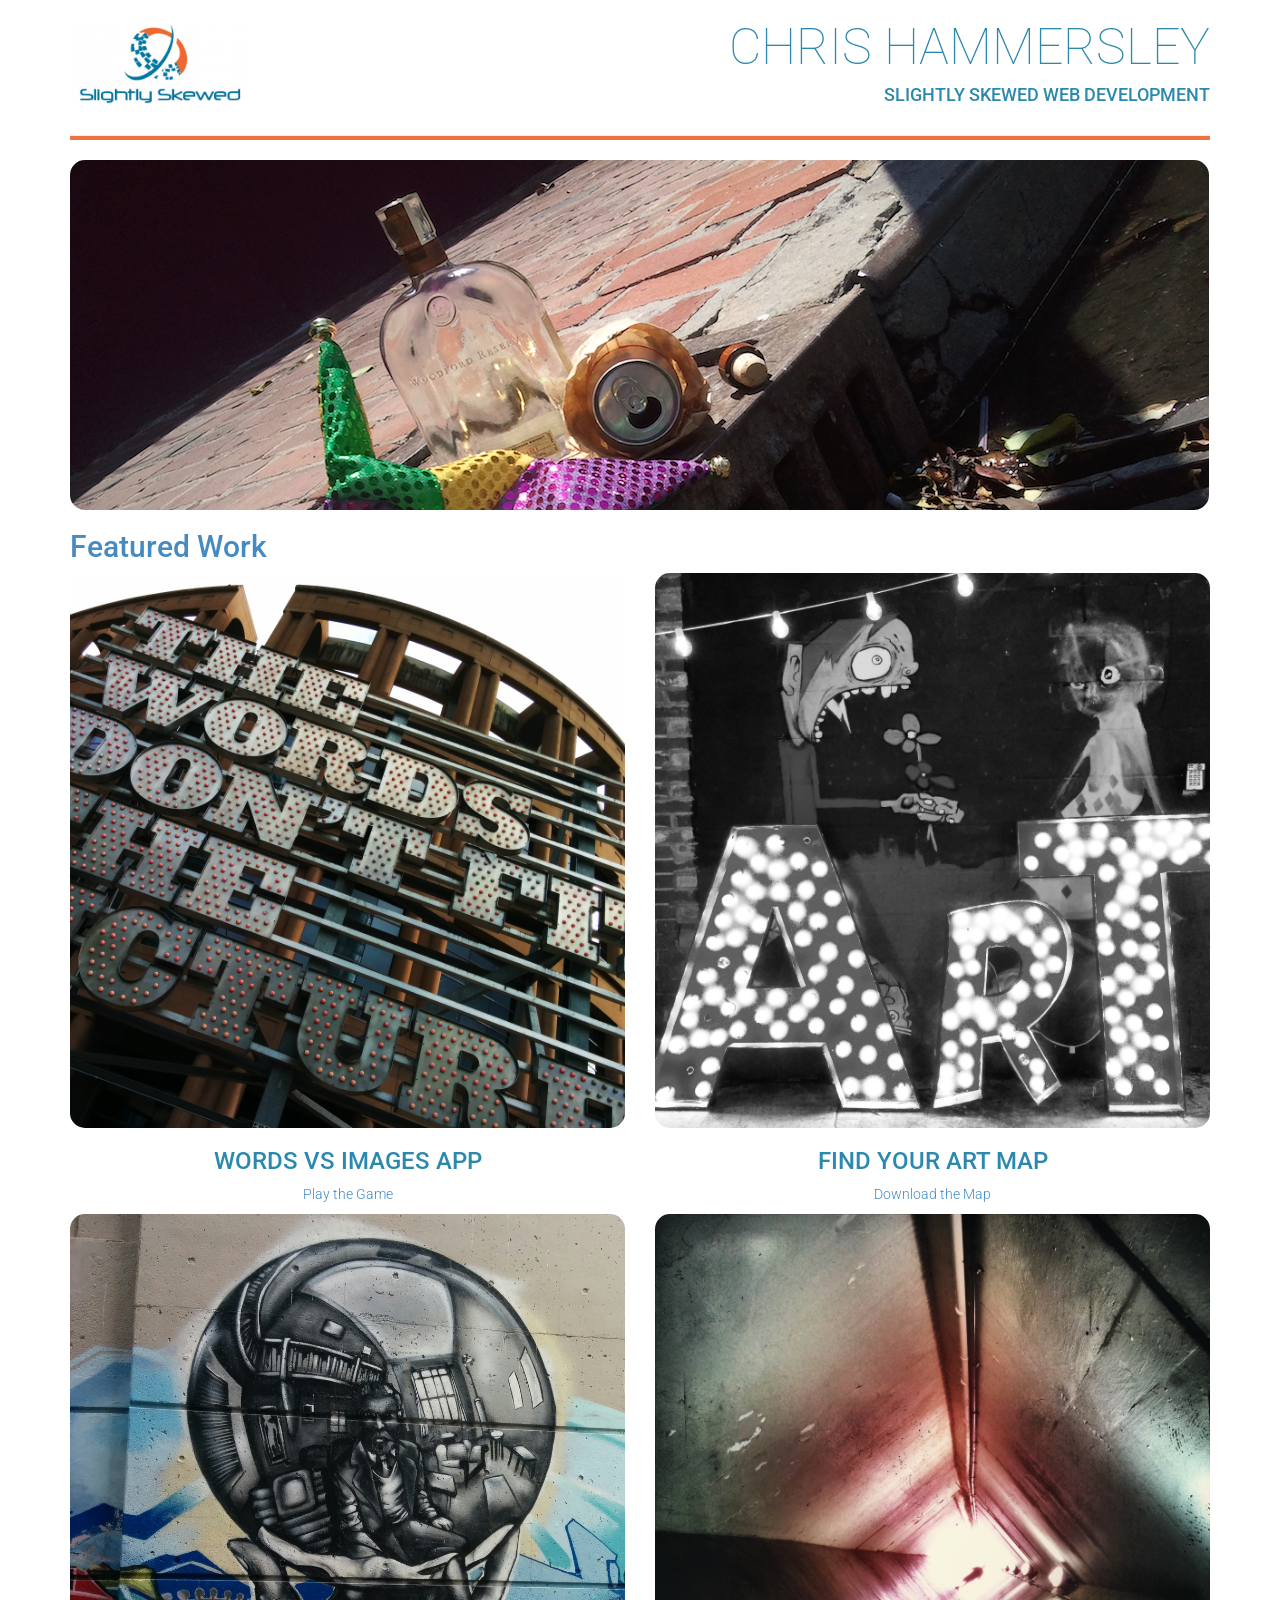
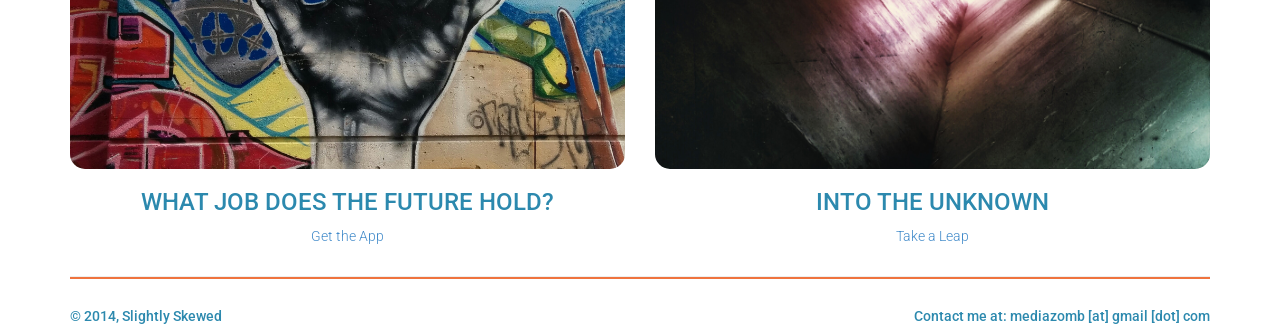
==== index.html @ 09cd9a53 "Modal Text Change for Eat your Art" ====
<!DOCTYPE html>
<html lang="en">
  <head>
    <meta charset="utf-8">
    <meta http-equiv="X-UA-Compatible" content="IE=edge">
    <meta name="viewport" content="width=device-width, initial-scale=1">
    <title>Hammersley Project 1: Portfolio</title>
    <link rel="stylesheet" href="css/bootstrap.min.css">
    <link rel="stylesheet" href="css/style.css">
    <link href='http://fonts.googleapis.com/css?family=Roboto:100,300' rel='stylesheet' type='text/css'>
    <script src="js/jquery-2.1.1.min.js"></script>
    <script src="js/bootstrap.min.js"></script>
  </head>

  <body>
  <div class="container">
    <div class="row">
      <div class="col-md-3"><img class="title-logo" src="images/logo2.png" alt="logo">
      </div>
      <div class="col-md-9 text-right text-uppercase">
        <h1 class="title-super text-thin">Chris Hammersley</h1>
        <h4>Slightly Skewed Web Development</h4>
      </div>
    </div>
    <div class="row">
    	<div class="col-md-12">
    		<hr>
    	</div>
    </div>
    <div class="row">
      <div class="col-md-12"><img src="images/splash.png" class="img-responsive" alt="main image">
      </div>
    </div>
    <div class="row">
    	<div class="col-md-12"><h2 class="text-muted">Featured Work</h2>
    	</div>
    </div>
    <div class="row text-center">
      <div class="col-md-6">
        <img class="img-responsive" src="images/words-dont-fit-the-picture.jpg" alt="app image" data-toggle="modal" data-target="#favApp">
        <h3 class="text-uppercase">Words vs Images App</h3>
        <p><a href="https://github.com/chris-hammersley/Words-vs-Images" target="_blank">Play the Game</a></p>
      </div>
      <div class="col-md-6">
        <img class="img-responsive" src="images/eat-your-art.jpg" alt="map image" data-toggle="modal" data-target="#favMap">
        <h3 class="text-uppercase">Find Your aRt Map</h3>
        <p><a href="https://github.com/chris-hammersley/Art-Map" target="_blank">Download the Map</a></p>
      </div>
    </div>
    <div class="row text-center">
      <div class="col-md-6">
        <img class="img-responsive" src="images/crystal-ball-future-mural.jpg" alt="resume image" data-toggle="modal" data-target="#resume">
        <h3 class="text-uppercase">What Job Does The Future Hold?</h3>
        <p><a href="https://github.com/chris-hammersley/Future-Proof" target="_blank">Get the App</a></p>
      </div>
      <div class="col-md-6">
        <img class="img-responsive" src="images/tunnel-into-red-light.jpg" alt="future image" data-toggle="modal" data-target="#unknown">
        <h3 class="text-uppercase">Into the Unknown</h3>
        <p><a href="https://github.com/chris-hammersley/Into-the-Unknown" target="_blank">Take a Leap</a></p>
      </div>
    </div>
    <div class="row">
      <div class="col-md-12">
        <hr class="hr-thin">
      </div>
    </div>
    <div class="row">
      <div class="col-md-3">
        <h5>© 2014, Slightly Skewed</h5>
      </div>
      <div class="col-md-9 text-right">
        <h5>Contact me at: mediazomb [at] gmail [dot] com</h5>
      </div>
    </div>
  </div>

<!-- Modal 1 -->
<div class="modal fade" id="favApp" tabindex="-1" role="dialog" aria-labelledby="favAppLabel" aria-hidden="true">
  <div class="modal-dialog">
    <div class="modal-content">
      <div class="modal-header">
        <h4 class="modal-title" id="favAppLabel">Words vs Images App</h4>
      </div>
      <div class="modal-body">
        <img class="img-responsive" src="images/words-dont-fit-the-picture.jpg" alt="app image">
        Need to stimulate your brain? Words vs Images is an anagram app that challenges you to create words that fit the image displayed. Once you have figured out the words, test your spatial sense by arranging the words to fit inside the picture!
      </div>
      <div class="modal-footer">
        <button type="button" class="btn btn-default" data-dismiss="modal">Close</button>
      </div>
    </div>
  </div>
</div>
<!-- End Modal 1 -->

<!-- Modal 2 -->
<div class="modal fade" id="favMap" tabindex="-1" role="dialog" aria-labelledby="favMapLabel" aria-hidden="true">
  <div class="modal-dialog">
    <div class="modal-content">
      <div class="modal-header">
        <h4 class="modal-title" id="favMapLabel">Find Your aRt Map</h4>
      </div>
      <div class="modal-body">
        <img class="img-responsive" src="images/eat-your-art.jpg" alt="map image">
        Ever wander across a late-night art bazaar and found inspiration? We have, and it's a truly remarkable experience. Now you don't have to wait for serendipity to strike! You can eat your art whenever you want with the aRt Map! Find pop-up art bazaars across the country.
      </div>
      <div class="modal-footer">
        <button type="button" class="btn btn-default" data-dismiss="modal">Close</button>
      </div>
    </div>
  </div>
</div>
<!-- End Modal 2 -->

<!-- Modal 3 -->
<div class="modal fade" id="resume" tabindex="-1" role="dialog" aria-labelledby="resumeLabel" aria-hidden="true">
  <div class="modal-dialog">
    <div class="modal-content">
      <div class="modal-header">
        <h4 class="modal-title" id="resumeLabel">Are You Future Proof?</h4>
      </div>
      <div class="modal-body">
        <img class="img-responsive" src="images/crystal-ball-future-mural.jpg" alt="resume image">
        Predictive text is so passe. What if you had an app that analyzed your education, your skills, your passions and your job history and then offered you a solid career path over the next 5 years? The Future Proof app does just that!
      </div>
      <div class="modal-footer">
        <button type="button" class="btn btn-default" data-dismiss="modal">Close</button>
      </div>
    </div>
  </div>
</div>
<!-- End Modal 3 -->

<!-- Modal 4 -->
<div class="modal fade" id="unknown" tabindex="-1" role="dialog" aria-labelledby="futureLabel" aria-hidden="true">
  <div class="modal-dialog">
    <div class="modal-content">
      <div class="modal-header">
        <h4 class="modal-title" id="futureLabel">Into the Unknown</h4>
      </div>
      <div class="modal-body">
        <img class="img-responsive" src="images/tunnel-into-red-light.jpg" alt="future image">
        Skunk Works. R&D. The Mad Scientist's Lab. These are all euphemisms for the unknown. Take hold of your life by charging directly Into the Unknown. What will you find when you start the app? We can't tell you. You'll have to take a leap of faith...
      </div>
      <div class="modal-footer">
        <button type="button" class="btn btn-default" data-dismiss="modal">Close</button>
      </div>
    </div>
  </div>
</div>
<!-- End Modal 4 -->

</body>
</html>
---- css/style.css ----
body {
	font-family: 'Roboto', sans-serif;
	color: #2C89AE;
	font-weight: 300;
}

.text-muted {

	color: #458BC1;
}

.text-thin {
	font-weight: 100;
}

.title-super {
	font-size: 50px;
}

.title-logo {
	margin-top: 20px;
    width: 180px;
}

img {
    border-radius: 15px;
}

hr {
/* added both color & background-color for older browser compatability */
    color: #EF733E;
    background-color: #EF733E;
    height: 4px;
}

.hr-thin {
    height: 2px;
}

@media (max-width: 991px) {
    h1,
    h2,
    h4,
    h5 {
        text-align: center;
    }

    img {
        margin: 0 auto;
    }

    .title-logo {
        display: block;
        margin-left: auto;
        margin-right: auto;
    }
}
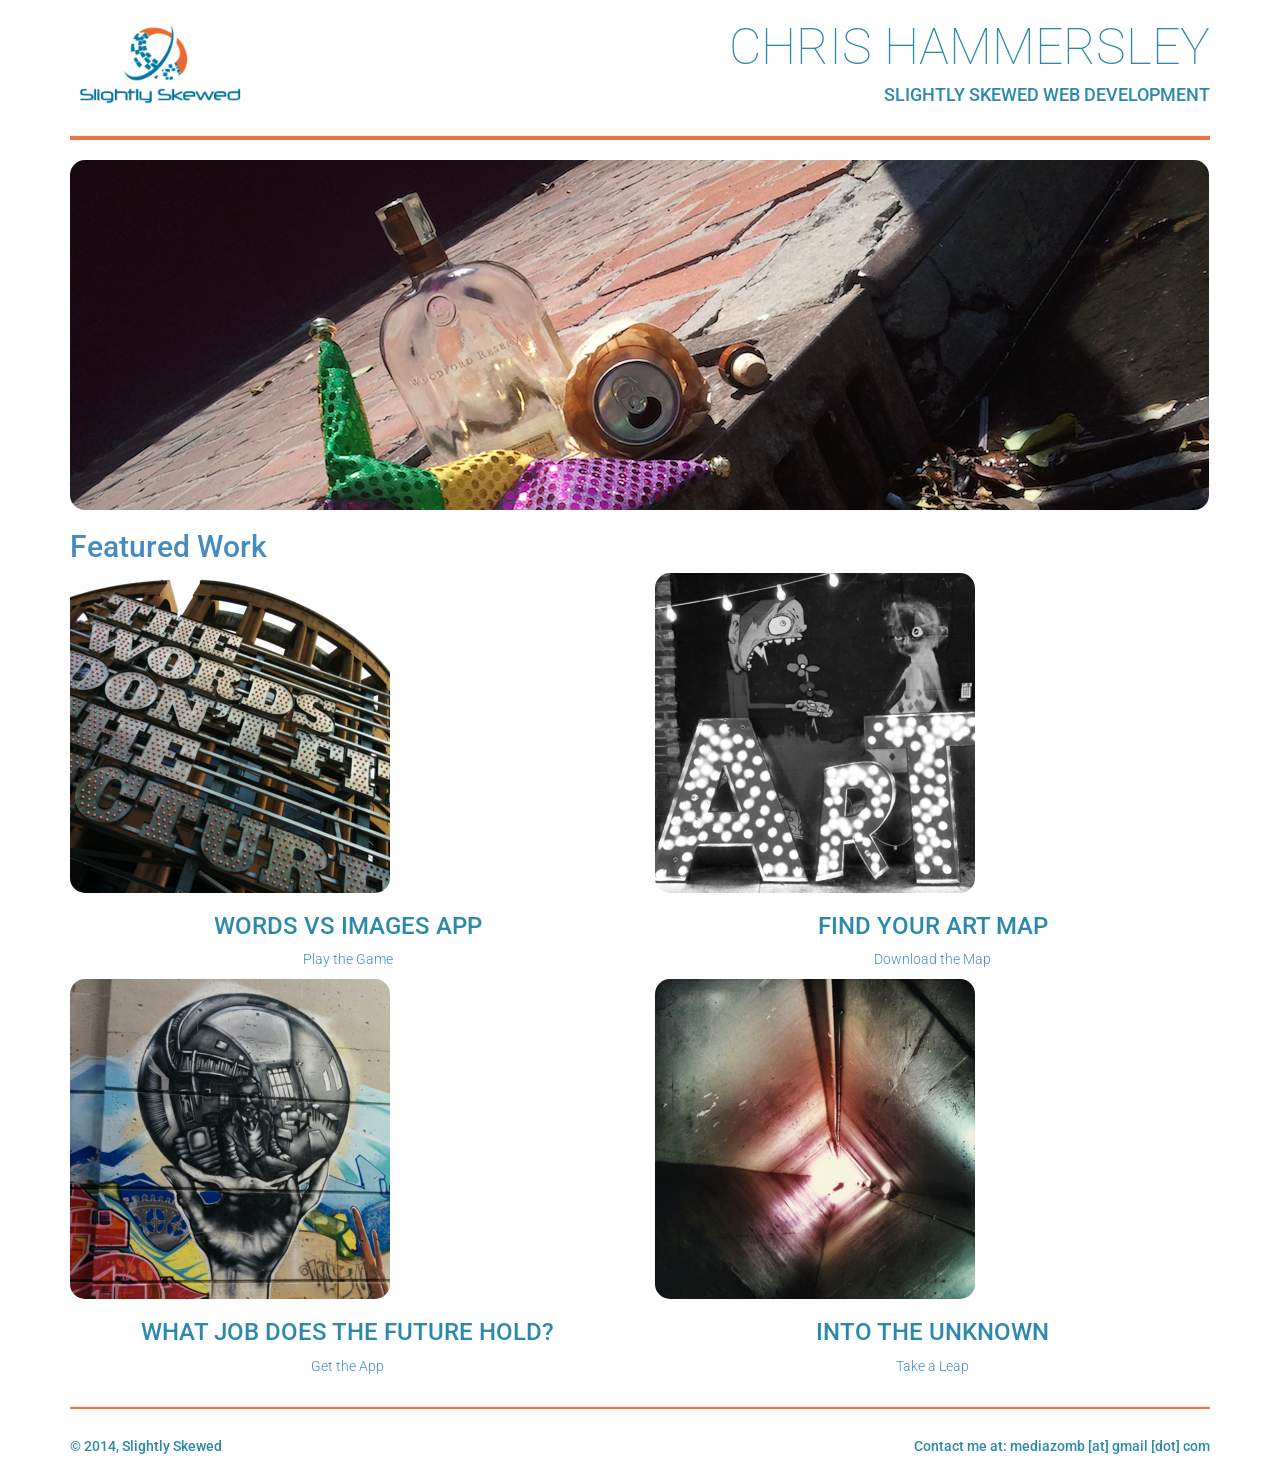
==== commit 4999f5cf: "Compressed Images" ====
--- a/index.html
+++ b/index.html
@@ -37,24 +37,24 @@
     </div>
     <div class="row text-center">
       <div class="col-md-6">
-        <img class="img-responsive" src="images/words-dont-fit-the-picture.jpg" alt="app image" data-toggle="modal" data-target="#favApp">
+        <img class="img-responsive" src="images/words-dont-fit-the-picture.png" alt="app image" data-toggle="modal" data-target="#favApp">
         <h3 class="text-uppercase">Words vs Images App</h3>
         <p><a href="https://github.com/chris-hammersley/Words-vs-Images" target="_blank">Play the Game</a></p>
       </div>
       <div class="col-md-6">
-        <img class="img-responsive" src="images/eat-your-art.jpg" alt="map image" data-toggle="modal" data-target="#favMap">
+        <img class="img-responsive" src="images/eat-your-art.png" alt="map image" data-toggle="modal" data-target="#favMap">
         <h3 class="text-uppercase">Find Your aRt Map</h3>
         <p><a href="https://github.com/chris-hammersley/Art-Map" target="_blank">Download the Map</a></p>
       </div>
     </div>
     <div class="row text-center">
       <div class="col-md-6">
-        <img class="img-responsive" src="images/crystal-ball-future-mural.jpg" alt="resume image" data-toggle="modal" data-target="#resume">
+        <img class="img-responsive" src="images/crystal-ball-future-mural.png" alt="resume image" data-toggle="modal" data-target="#resume">
         <h3 class="text-uppercase">What Job Does The Future Hold?</h3>
         <p><a href="https://github.com/chris-hammersley/Future-Proof" target="_blank">Get the App</a></p>
       </div>
       <div class="col-md-6">
-        <img class="img-responsive" src="images/tunnel-into-red-light.jpg" alt="future image" data-toggle="modal" data-target="#unknown">
+        <img class="img-responsive" src="images/tunnel-into-red-light.png" alt="future image" data-toggle="modal" data-target="#unknown">
         <h3 class="text-uppercase">Into the Unknown</h3>
         <p><a href="https://github.com/chris-hammersley/Into-the-Unknown" target="_blank">Take a Leap</a></p>
       </div>
@@ -82,7 +82,7 @@
         <h4 class="modal-title" id="favAppLabel">Words vs Images App</h4>
       </div>
       <div class="modal-body">
-        <img class="img-responsive" src="images/words-dont-fit-the-picture.jpg" alt="app image">
+        <img class="img-responsive" src="images/words-dont-fit-the-picture.png" alt="app image">
         Need to stimulate your brain? Words vs Images is an anagram app that challenges you to create words that fit the image displayed. Once you have figured out the words, test your spatial sense by arranging the words to fit inside the picture!
       </div>
       <div class="modal-footer">
@@ -101,7 +101,7 @@
         <h4 class="modal-title" id="favMapLabel">Find Your aRt Map</h4>
       </div>
       <div class="modal-body">
-        <img class="img-responsive" src="images/eat-your-art.jpg" alt="map image">
+        <img class="img-responsive" src="images/eat-your-art.png" alt="map image">
         Ever wander across a late-night art bazaar and found inspiration? We have, and it's a truly remarkable experience. Now you don't have to wait for serendipity to strike! You can eat your art whenever you want with the aRt Map! Find pop-up art bazaars across the country.
       </div>
       <div class="modal-footer">
@@ -120,7 +120,7 @@
         <h4 class="modal-title" id="resumeLabel">Are You Future Proof?</h4>
       </div>
       <div class="modal-body">
-        <img class="img-responsive" src="images/crystal-ball-future-mural.jpg" alt="resume image">
+        <img class="img-responsive" src="images/crystal-ball-future-mural.png" alt="resume image">
         Predictive text is so passe. What if you had an app that analyzed your education, your skills, your passions and your job history and then offered you a solid career path over the next 5 years? The Future Proof app does just that!
       </div>
       <div class="modal-footer">
@@ -139,8 +139,8 @@
         <h4 class="modal-title" id="futureLabel">Into the Unknown</h4>
       </div>
       <div class="modal-body">
-        <img class="img-responsive" src="images/tunnel-into-red-light.jpg" alt="future image">
-        Skunk Works. R&D. The Mad Scientist's Lab. These are all euphemisms for the unknown. Take hold of your life by charging directly Into the Unknown. What will you find when you start the app? We can't tell you. You'll have to take a leap of faith...
+        <img class="img-responsive" src="images/tunnel-into-red-light.png" alt="future image">
+        Skunk Works. R&amp;D. The Mad Scientist's Lab. These are all euphemisms for the unknown. Take hold of your life by charging directly Into the Unknown. What will you find when you start the app? We can't tell you. You'll have to take a leap of faith...
       </div>
       <div class="modal-footer">
         <button type="button" class="btn btn-default" data-dismiss="modal">Close</button>
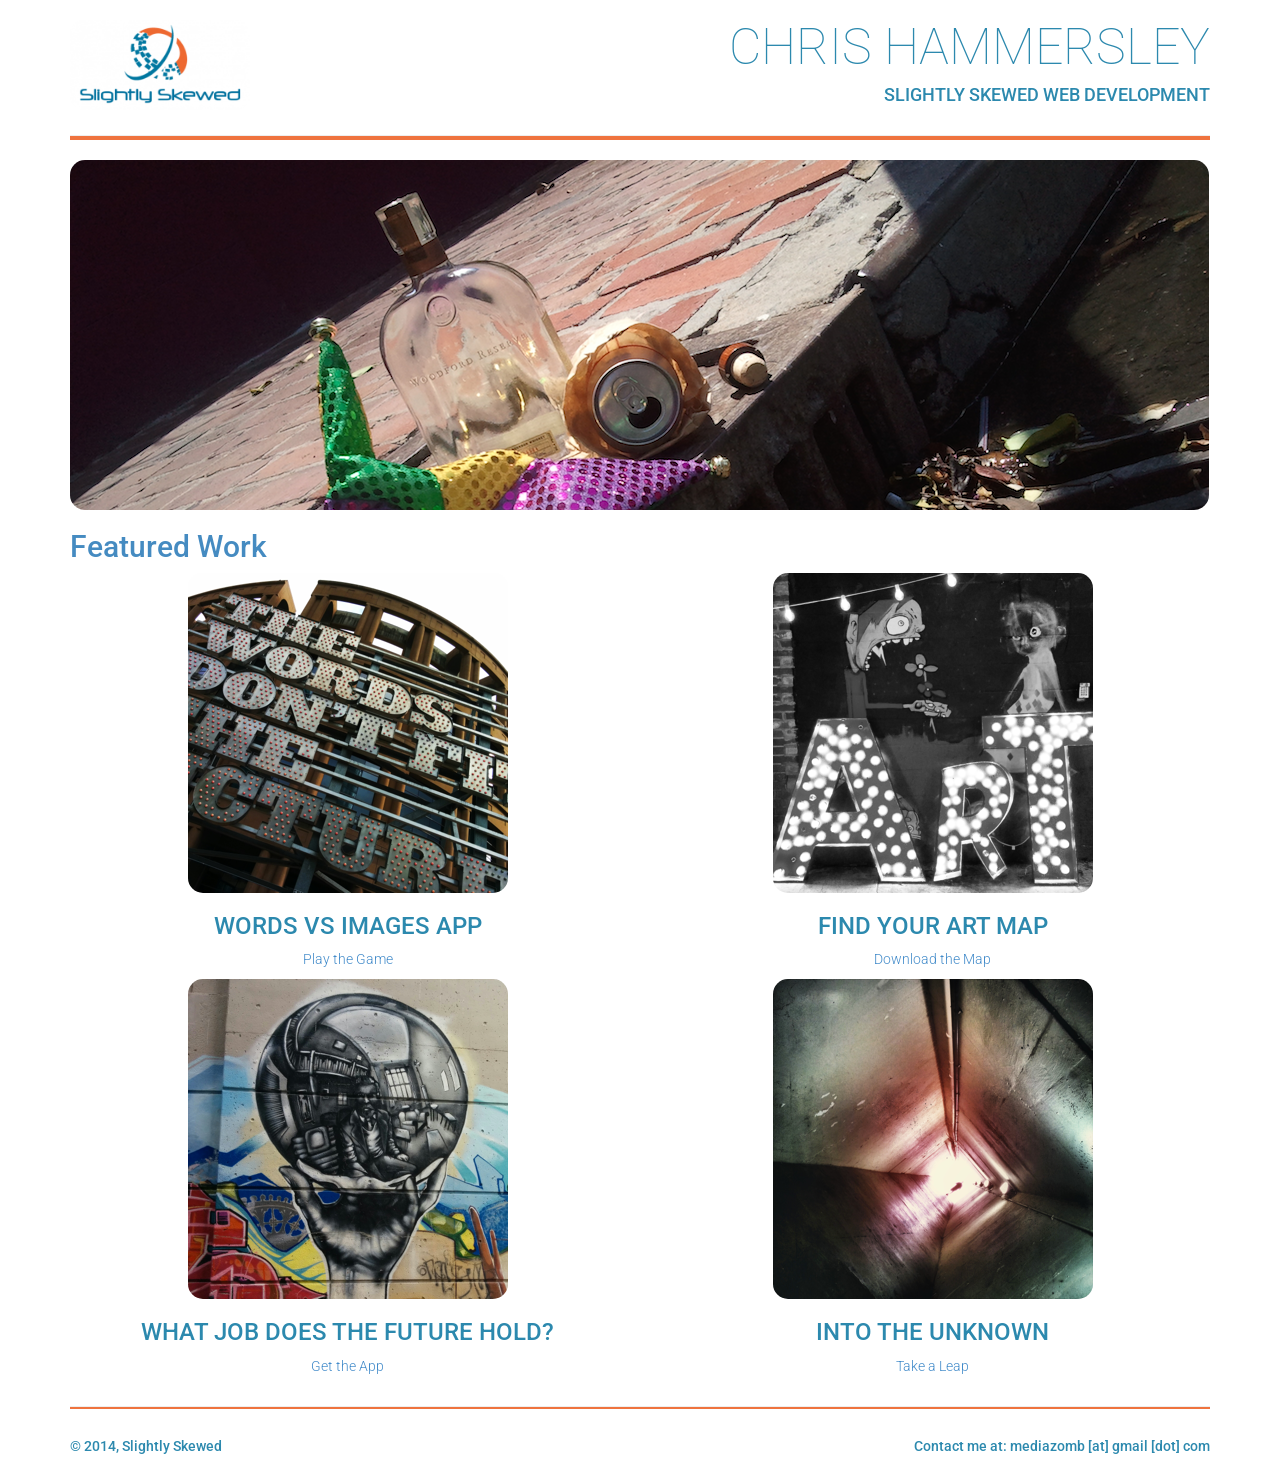
==== commit 96b67c4a: "Centered Images after Optimization" ====
--- a/index.html
+++ b/index.html
@@ -37,24 +37,24 @@
     </div>
     <div class="row text-center">
       <div class="col-md-6">
-        <img class="img-responsive" src="images/words-dont-fit-the-picture.png" alt="app image" data-toggle="modal" data-target="#favApp">
+        <img class="img-responsive center-block" src="images/words-dont-fit-the-picture.png" alt="app image" data-toggle="modal" data-target="#favApp">
         <h3 class="text-uppercase">Words vs Images App</h3>
         <p><a href="https://github.com/chris-hammersley/Words-vs-Images" target="_blank">Play the Game</a></p>
       </div>
       <div class="col-md-6">
-        <img class="img-responsive" src="images/eat-your-art.png" alt="map image" data-toggle="modal" data-target="#favMap">
+        <img class="img-responsive center-block" src="images/eat-your-art.png" alt="map image" data-toggle="modal" data-target="#favMap">
         <h3 class="text-uppercase">Find Your aRt Map</h3>
         <p><a href="https://github.com/chris-hammersley/Art-Map" target="_blank">Download the Map</a></p>
       </div>
     </div>
     <div class="row text-center">
       <div class="col-md-6">
-        <img class="img-responsive" src="images/crystal-ball-future-mural.png" alt="resume image" data-toggle="modal" data-target="#resume">
+        <img class="img-responsive center-block" src="images/crystal-ball-future-mural.png" alt="resume image" data-toggle="modal" data-target="#resume">
         <h3 class="text-uppercase">What Job Does The Future Hold?</h3>
         <p><a href="https://github.com/chris-hammersley/Future-Proof" target="_blank">Get the App</a></p>
       </div>
       <div class="col-md-6">
-        <img class="img-responsive" src="images/tunnel-into-red-light.png" alt="future image" data-toggle="modal" data-target="#unknown">
+        <img class="img-responsive center-block" src="images/tunnel-into-red-light.png" alt="future image" data-toggle="modal" data-target="#unknown">
         <h3 class="text-uppercase">Into the Unknown</h3>
         <p><a href="https://github.com/chris-hammersley/Into-the-Unknown" target="_blank">Take a Leap</a></p>
       </div>
@@ -82,7 +82,7 @@
         <h4 class="modal-title" id="favAppLabel">Words vs Images App</h4>
       </div>
       <div class="modal-body">
-        <img class="img-responsive" src="images/words-dont-fit-the-picture.png" alt="app image">
+        <img class="img-responsive center-block" src="images/words-dont-fit-the-picture.png" alt="app image">
         Need to stimulate your brain? Words vs Images is an anagram app that challenges you to create words that fit the image displayed. Once you have figured out the words, test your spatial sense by arranging the words to fit inside the picture!
       </div>
       <div class="modal-footer">
@@ -101,7 +101,7 @@
         <h4 class="modal-title" id="favMapLabel">Find Your aRt Map</h4>
       </div>
       <div class="modal-body">
-        <img class="img-responsive" src="images/eat-your-art.png" alt="map image">
+        <img class="img-responsive center-block" src="images/eat-your-art.png" alt="map image">
         Ever wander across a late-night art bazaar and found inspiration? We have, and it's a truly remarkable experience. Now you don't have to wait for serendipity to strike! You can eat your art whenever you want with the aRt Map! Find pop-up art bazaars across the country.
       </div>
       <div class="modal-footer">
@@ -120,7 +120,7 @@
         <h4 class="modal-title" id="resumeLabel">Are You Future Proof?</h4>
       </div>
       <div class="modal-body">
-        <img class="img-responsive" src="images/crystal-ball-future-mural.png" alt="resume image">
+        <img class="img-responsive center-block" src="images/crystal-ball-future-mural.png" alt="resume image">
         Predictive text is so passe. What if you had an app that analyzed your education, your skills, your passions and your job history and then offered you a solid career path over the next 5 years? The Future Proof app does just that!
       </div>
       <div class="modal-footer">
@@ -139,7 +139,7 @@
         <h4 class="modal-title" id="futureLabel">Into the Unknown</h4>
       </div>
       <div class="modal-body">
-        <img class="img-responsive" src="images/tunnel-into-red-light.png" alt="future image">
+        <img class="img-responsive center-block" src="images/tunnel-into-red-light.png" alt="future image">
         Skunk Works. R&amp;D. The Mad Scientist's Lab. These are all euphemisms for the unknown. Take hold of your life by charging directly Into the Unknown. What will you find when you start the app? We can't tell you. You'll have to take a leap of faith...
       </div>
       <div class="modal-footer">
--- a/css/style.css
+++ b/css/style.css
@@ -24,6 +24,7 @@
 
 img {
     border-radius: 15px;
+    display: block;
 }
 
 hr {
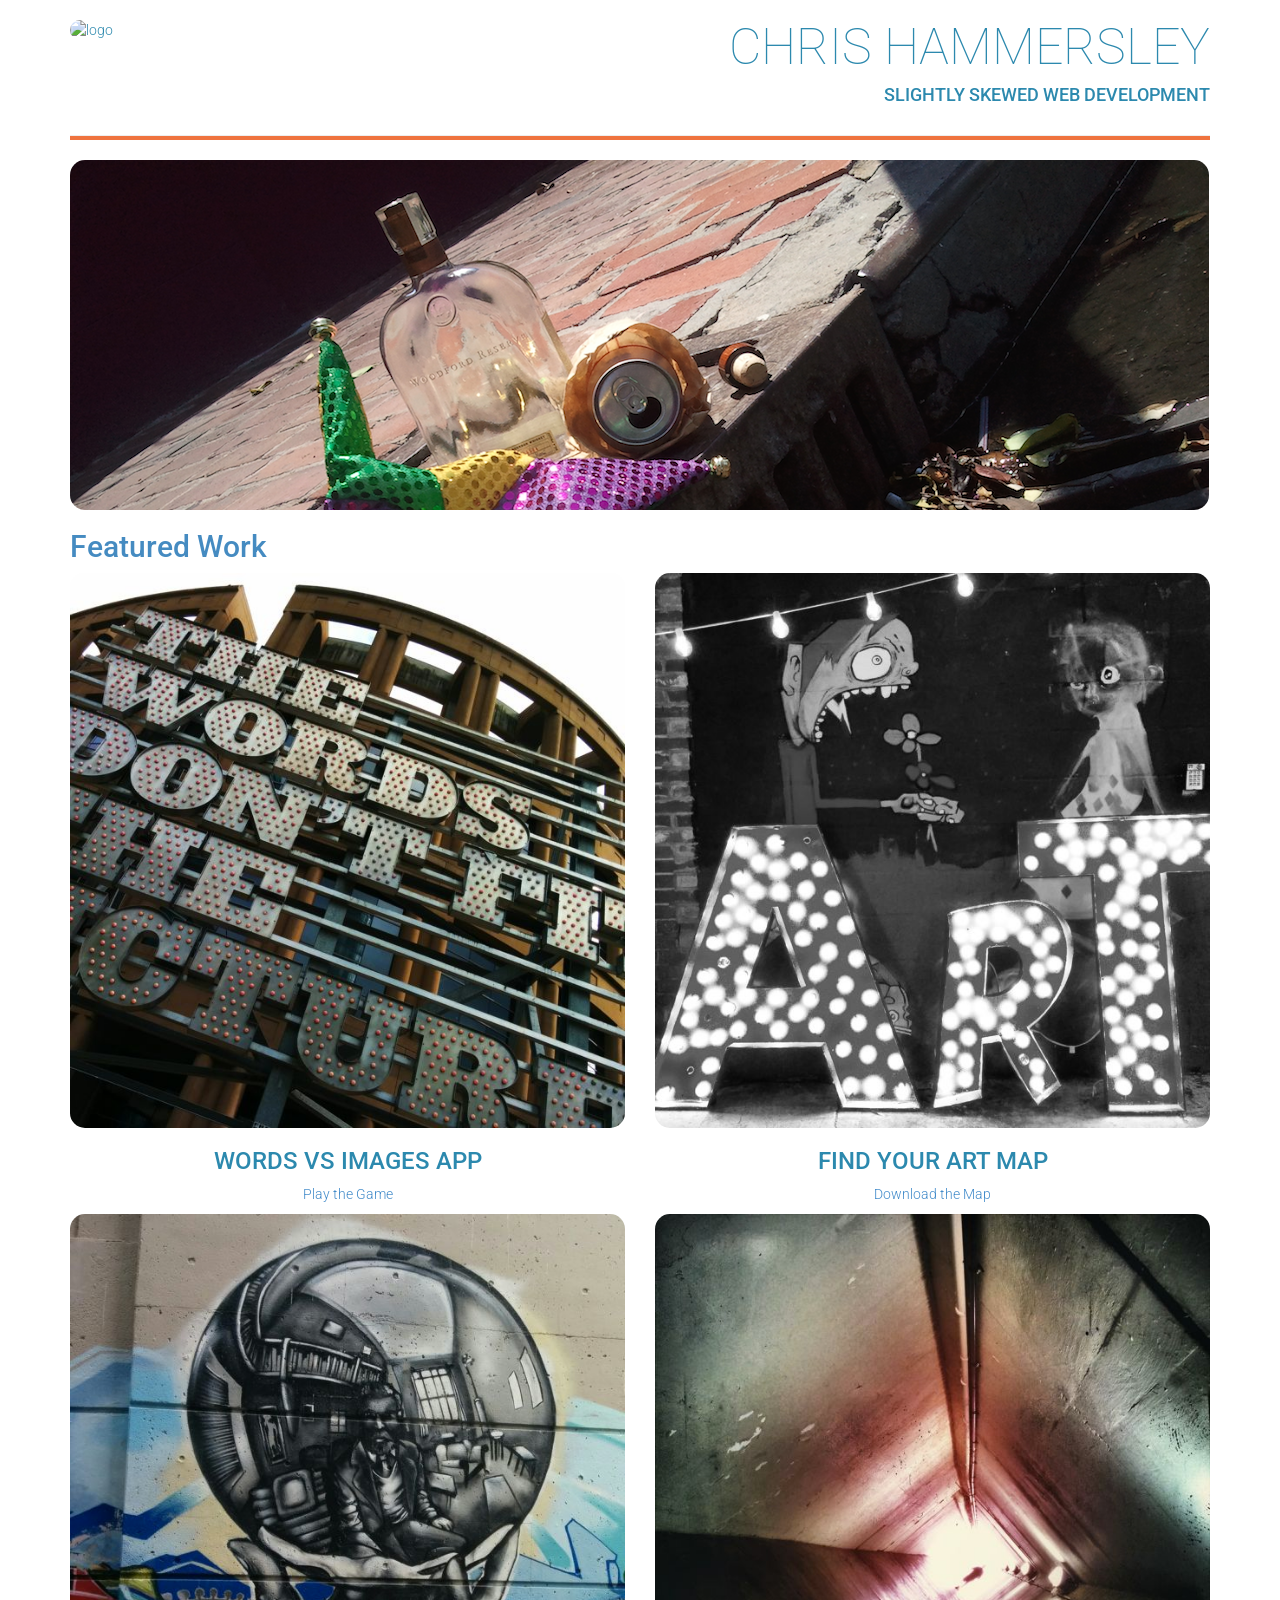
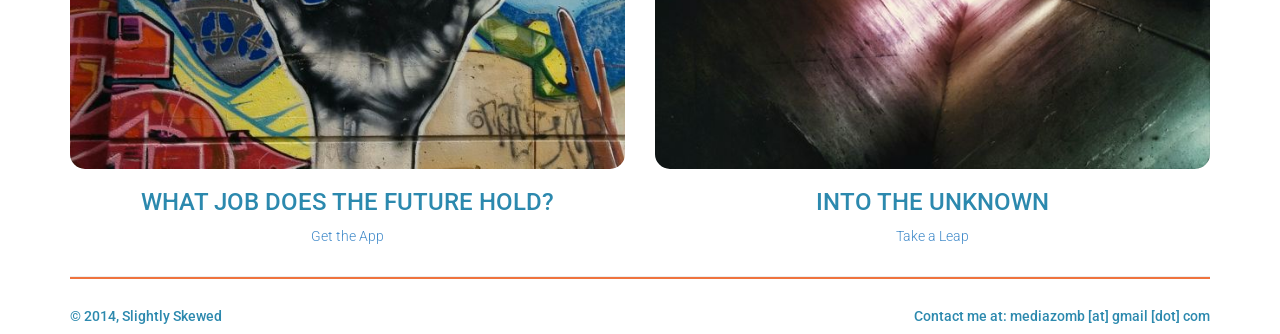
==== commit 16e9744f: "Updated All Images to JPG" ====
--- a/index.html
+++ b/index.html
@@ -15,7 +15,7 @@
   <body>
   <div class="container">
     <div class="row">
-      <div class="col-md-3"><img class="title-logo" src="images/logo2.png" alt="logo">
+      <div class="col-md-3"><img class="title-logo" src="images/logo2.jpg" alt="logo">
       </div>
       <div class="col-md-9 text-right text-uppercase">
         <h1 class="title-super text-thin">Chris Hammersley</h1>
@@ -37,26 +37,26 @@
     </div>
     <div class="row text-center">
       <div class="col-md-6">
-        <img class="img-responsive center-block" src="images/words-dont-fit-the-picture.png" alt="app image" data-toggle="modal" data-target="#favApp">
+        <img class="img-responsive center-block" src="images/words-dont-fit-the-picture.jpg" alt="app image" data-toggle="modal" data-target="#favApp">
         <h3 class="text-uppercase">Words vs Images App</h3>
-        <p><a href="https://github.com/chris-hammersley/Words-vs-Images" target="_blank">Play the Game</a></p>
+        <p><a href="https://github.com/chris-hammersley/Words-vs-Images">Play the Game</a></p>
       </div>
       <div class="col-md-6">
-        <img class="img-responsive center-block" src="images/eat-your-art.png" alt="map image" data-toggle="modal" data-target="#favMap">
+        <img class="img-responsive center-block" src="images/eat-your-art.jpg" alt="map image" data-toggle="modal" data-target="#favMap">
         <h3 class="text-uppercase">Find Your aRt Map</h3>
-        <p><a href="https://github.com/chris-hammersley/Art-Map" target="_blank">Download the Map</a></p>
+        <p><a href="https://github.com/chris-hammersley/Art-Map">Download the Map</a></p>
       </div>
     </div>
     <div class="row text-center">
       <div class="col-md-6">
-        <img class="img-responsive center-block" src="images/crystal-ball-future-mural.png" alt="resume image" data-toggle="modal" data-target="#resume">
+        <img class="img-responsive center-block" src="images/crystal-ball-future-mural.jpg" alt="resume image" data-toggle="modal" data-target="#resume">
         <h3 class="text-uppercase">What Job Does The Future Hold?</h3>
-        <p><a href="https://github.com/chris-hammersley/Future-Proof" target="_blank">Get the App</a></p>
+        <p><a href="https://github.com/chris-hammersley/Future-Proof">Get the App</a></p>
       </div>
       <div class="col-md-6">
-        <img class="img-responsive center-block" src="images/tunnel-into-red-light.png" alt="future image" data-toggle="modal" data-target="#unknown">
+        <img class="img-responsive center-block" src="images/tunnel-into-red-light.jpg" alt="future image" data-toggle="modal" data-target="#unknown">
         <h3 class="text-uppercase">Into the Unknown</h3>
-        <p><a href="https://github.com/chris-hammersley/Into-the-Unknown" target="_blank">Take a Leap</a></p>
+        <p><a href="https://github.com/chris-hammersley/Into-the-Unknown">Take a Leap</a></p>
       </div>
     </div>
     <div class="row">
@@ -82,7 +82,7 @@
         <h4 class="modal-title" id="favAppLabel">Words vs Images App</h4>
       </div>
       <div class="modal-body">
-        <img class="img-responsive center-block" src="images/words-dont-fit-the-picture.png" alt="app image">
+        <img class="img-responsive center-block" src="images/words-dont-fit-the-picture.jpg" alt="app image">
         Need to stimulate your brain? Words vs Images is an anagram app that challenges you to create words that fit the image displayed. Once you have figured out the words, test your spatial sense by arranging the words to fit inside the picture!
       </div>
       <div class="modal-footer">
@@ -101,7 +101,7 @@
         <h4 class="modal-title" id="favMapLabel">Find Your aRt Map</h4>
       </div>
       <div class="modal-body">
-        <img class="img-responsive center-block" src="images/eat-your-art.png" alt="map image">
+        <img class="img-responsive center-block" src="images/eat-your-art.jpg" alt="map image">
         Ever wander across a late-night art bazaar and found inspiration? We have, and it's a truly remarkable experience. Now you don't have to wait for serendipity to strike! You can eat your art whenever you want with the aRt Map! Find pop-up art bazaars across the country.
       </div>
       <div class="modal-footer">
@@ -120,7 +120,7 @@
         <h4 class="modal-title" id="resumeLabel">Are You Future Proof?</h4>
       </div>
       <div class="modal-body">
-        <img class="img-responsive center-block" src="images/crystal-ball-future-mural.png" alt="resume image">
+        <img class="img-responsive center-block" src="images/crystal-ball-future-mural.jpg" alt="resume image">
         Predictive text is so passe. What if you had an app that analyzed your education, your skills, your passions and your job history and then offered you a solid career path over the next 5 years? The Future Proof app does just that!
       </div>
       <div class="modal-footer">
@@ -139,7 +139,7 @@
         <h4 class="modal-title" id="futureLabel">Into the Unknown</h4>
       </div>
       <div class="modal-body">
-        <img class="img-responsive center-block" src="images/tunnel-into-red-light.png" alt="future image">
+        <img class="img-responsive center-block" src="images/tunnel-into-red-light.jpg" alt="future image">
         Skunk Works. R&amp;D. The Mad Scientist's Lab. These are all euphemisms for the unknown. Take hold of your life by charging directly Into the Unknown. What will you find when you start the app? We can't tell you. You'll have to take a leap of faith...
       </div>
       <div class="modal-footer">
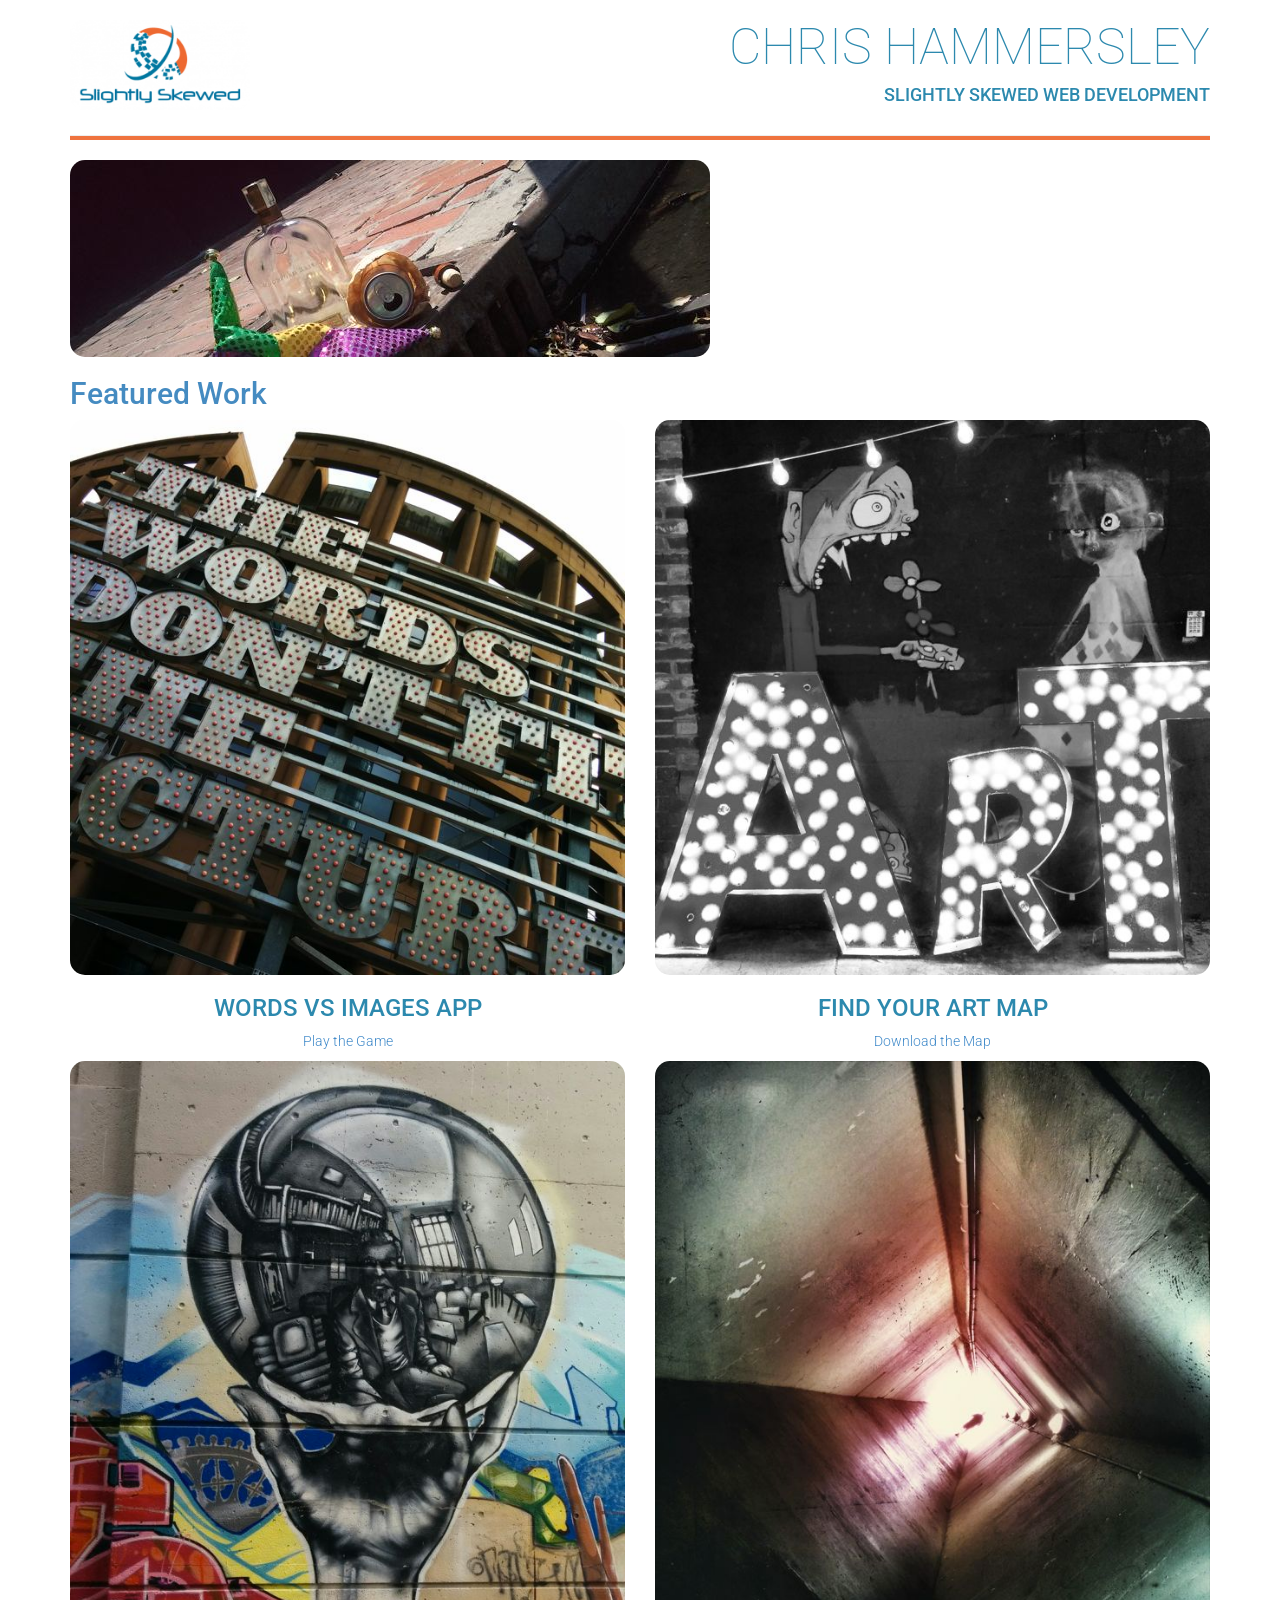
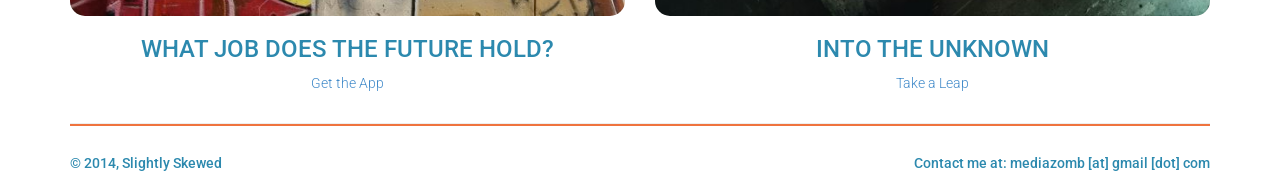
==== commit 9e184256: "Now Images Updated" ====
--- a/index.html
+++ b/index.html
@@ -15,7 +15,7 @@
   <body>
   <div class="container">
     <div class="row">
-      <div class="col-md-3"><img class="title-logo" src="images/logo2.jpg" alt="logo">
+      <div class="col-md-3"><img class="title-logo" src="images/logo2.png" alt="logo">
       </div>
       <div class="col-md-9 text-right text-uppercase">
         <h1 class="title-super text-thin">Chris Hammersley</h1>
@@ -28,7 +28,7 @@
     	</div>
     </div>
     <div class="row">
-      <div class="col-md-12"><img src="images/splash.png" class="img-responsive" alt="main image">
+      <div class="col-md-12"><img src="images/splash.jpg" class="img-responsive" alt="main image">
       </div>
     </div>
     <div class="row">
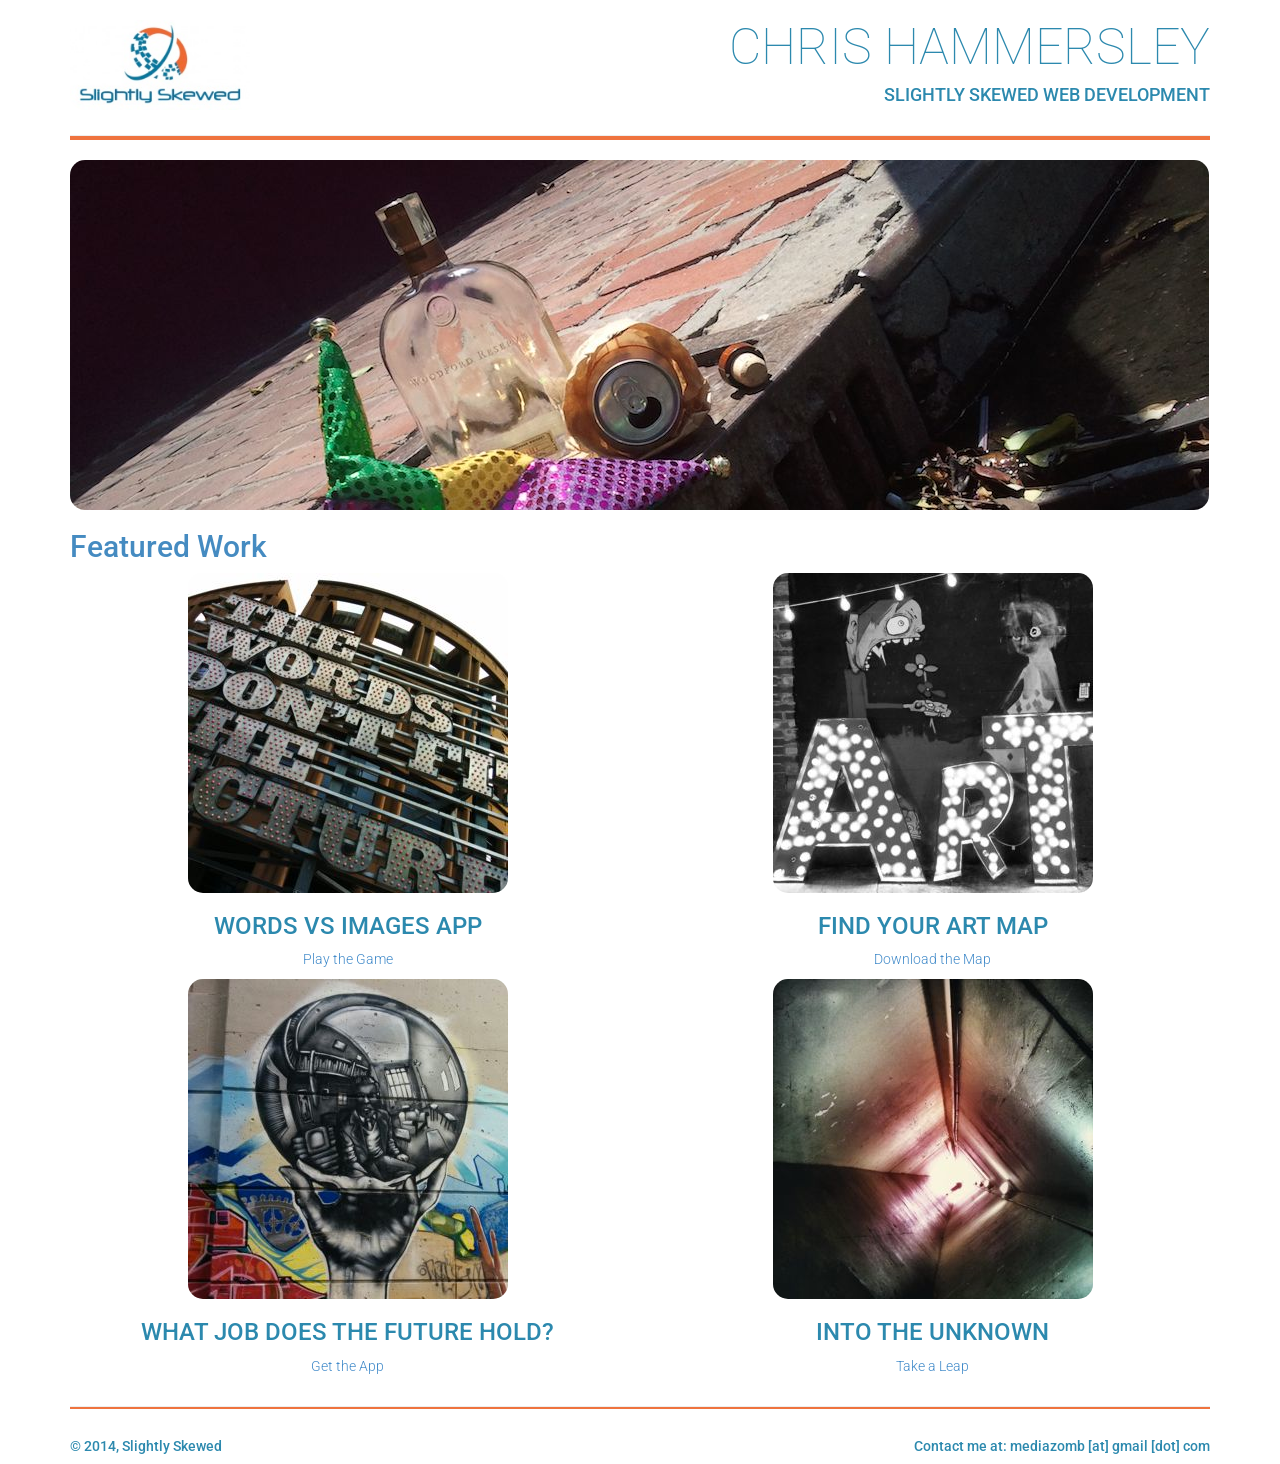
==== commit 1cd685d6: "New Logo" ====
--- a/index.html
+++ b/index.html
@@ -15,7 +15,7 @@
   <body>
   <div class="container">
     <div class="row">
-      <div class="col-md-3"><img class="title-logo" src="images/logo2.png" alt="logo">
+      <div class="col-md-3"><img class="title-logo" src="images/logo.jpg" alt="logo">
       </div>
       <div class="col-md-9 text-right text-uppercase">
         <h1 class="title-super text-thin">Chris Hammersley</h1>
